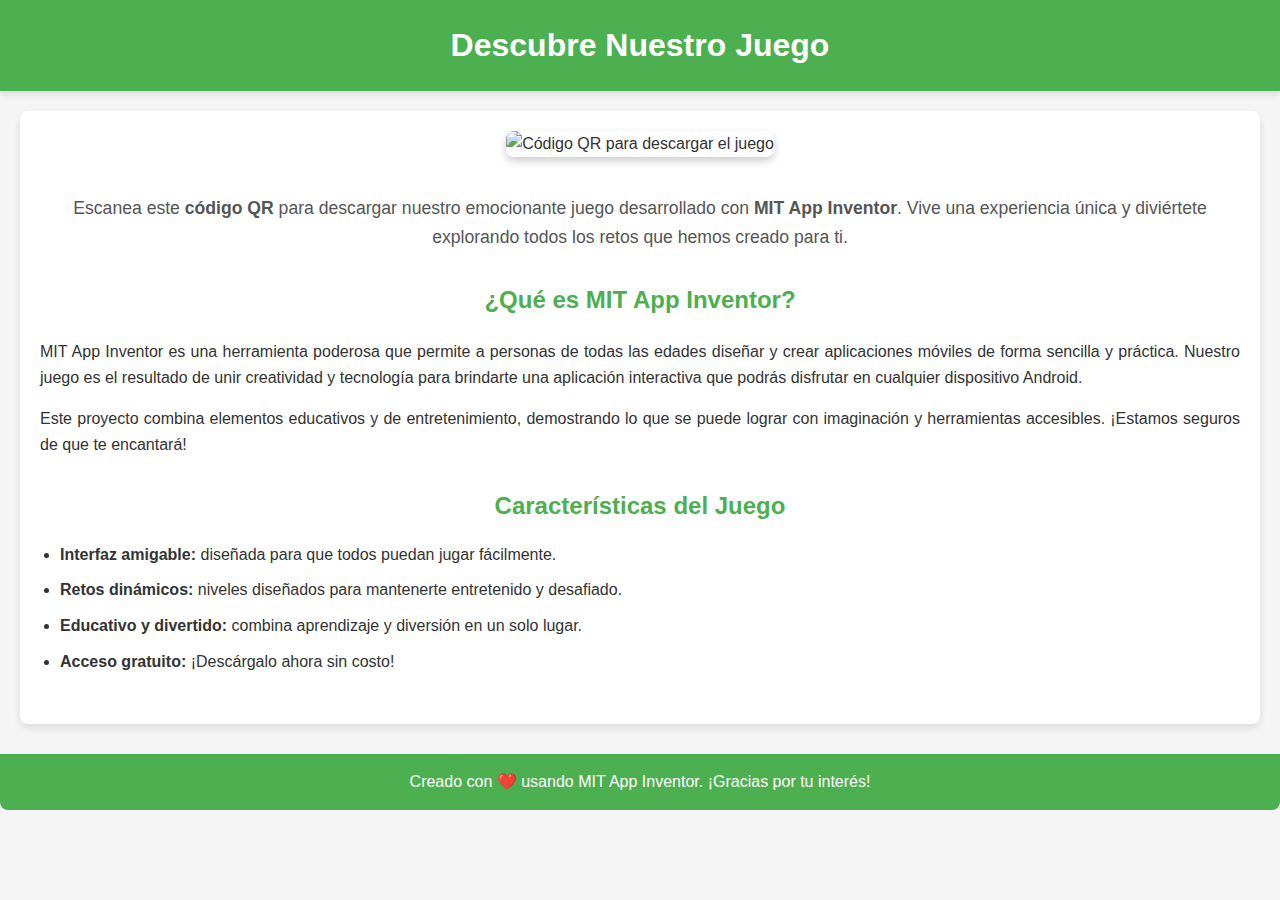
==== AppInventor.html @ b35ab266 "Nuevos" ====
<!DOCTYPE html>
<html lang="es">
<head>
    <meta charset="UTF-8">
    <meta name="viewport" content="width=device-width, initial-scale=1.0">
    <title>Juego MIT App Inventor</title>
    <link rel="stylesheet" href="AppInventor.css">
</head>
<body>
    <header class="header">
        <h1>Descubre Nuestro Juego</h1>
    </header>

    <main class="container">
        <section class="qr-section">
            <img src="imagenes/qr_code.png" alt="Código QR para descargar el juego" class="qr-image">
            <p class="qr-description">Escanea este <strong>código QR</strong> para descargar nuestro emocionante juego desarrollado con <strong>MIT App Inventor</strong>. Vive una experiencia única y diviértete explorando todos los retos que hemos creado para ti.</p>
        </section>

        <section class="info-section">
            <h2>¿Qué es MIT App Inventor?</h2>
            <p>
                MIT App Inventor es una herramienta poderosa que permite a personas de todas las edades diseñar y crear aplicaciones móviles de forma sencilla y práctica. Nuestro juego es el resultado de unir creatividad y tecnología para brindarte una aplicación interactiva que podrás disfrutar en cualquier dispositivo Android.
            </p>
            <p>
                Este proyecto combina elementos educativos y de entretenimiento, demostrando lo que se puede lograr con imaginación y herramientas accesibles. ¡Estamos seguros de que te encantará!
            </p>
        </section>

        <section class="features-section">
            <h2>Características del Juego</h2>
            <ul>
                <li><strong>Interfaz amigable:</strong> diseñada para que todos puedan jugar fácilmente.</li>
                <li><strong>Retos dinámicos:</strong> niveles diseñados para mantenerte entretenido y desafiado.</li>
                <li><strong>Educativo y divertido:</strong> combina aprendizaje y diversión en un solo lugar.</li>
                <li><strong>Acceso gratuito:</strong> ¡Descárgalo ahora sin costo!</li>
            </ul>
        </section>
    </main>

    <footer class="footer">
        <p>Creado con ❤️ usando MIT App Inventor. ¡Gracias por tu interés!</p>
    </footer>
</body>
</html>
---- AppInventor.css ----
/* styles.css */

/* Configuración general */
body {
    font-family: 'Arial', sans-serif;
    margin: 0;
    padding: 0;
    background-color: #f5f5f5;
    color: #333;
    line-height: 1.6;
}

header {
    background-color: #4CAF50;
    color: white;
    padding: 20px;
    text-align: center;
    box-shadow: 0 4px 6px rgba(0, 0, 0, 0.1);
}

header h1 {
    margin: 0;
}

.container {
    max-width: 1200px;
    margin: 20px auto;
    padding: 20px;
    background: white;
    border-radius: 8px;
    box-shadow: 0 4px 8px rgba(0, 0, 0, 0.1);
}

/* Sección del QR */
.qr-section {
    text-align: center;
    margin-bottom: 30px;
}

.qr-image {
    max-width: 300px;
    width: 100%;
    margin-bottom: 20px;
    border-radius: 8px;
    box-shadow: 0 4px 8px rgba(0, 0, 0, 0.2);
}

.qr-description {
    font-size: 1.1rem;
    color: #555;
}

/* Sección de información */
.info-section {
    margin-bottom: 30px;
}

.info-section h2 {
    color: #4CAF50;
    text-align: center;
}

.info-section p {
    text-align: justify;
    margin-bottom: 15px;
    font-size: 1rem;
}

/* Sección de características */
.features-section {
    margin-bottom: 30px;
}

.features-section h2 {
    color: #4CAF50;
    text-align: center;
    margin-bottom: 15px;
}

.features-section ul {
    list-style-type: disc;
    padding-left: 20px;
}

.features-section li {
    margin-bottom: 10px;
    font-size: 1rem;
    color: #333;
}

/* Footer */
.footer {
    text-align: center;
    padding: 15px;
    background-color: #4CAF50;
    color: white;
    margin-top: 30px;
    border-radius: 0 0 8px 8px;
}

.footer p {
    margin: 0;
}
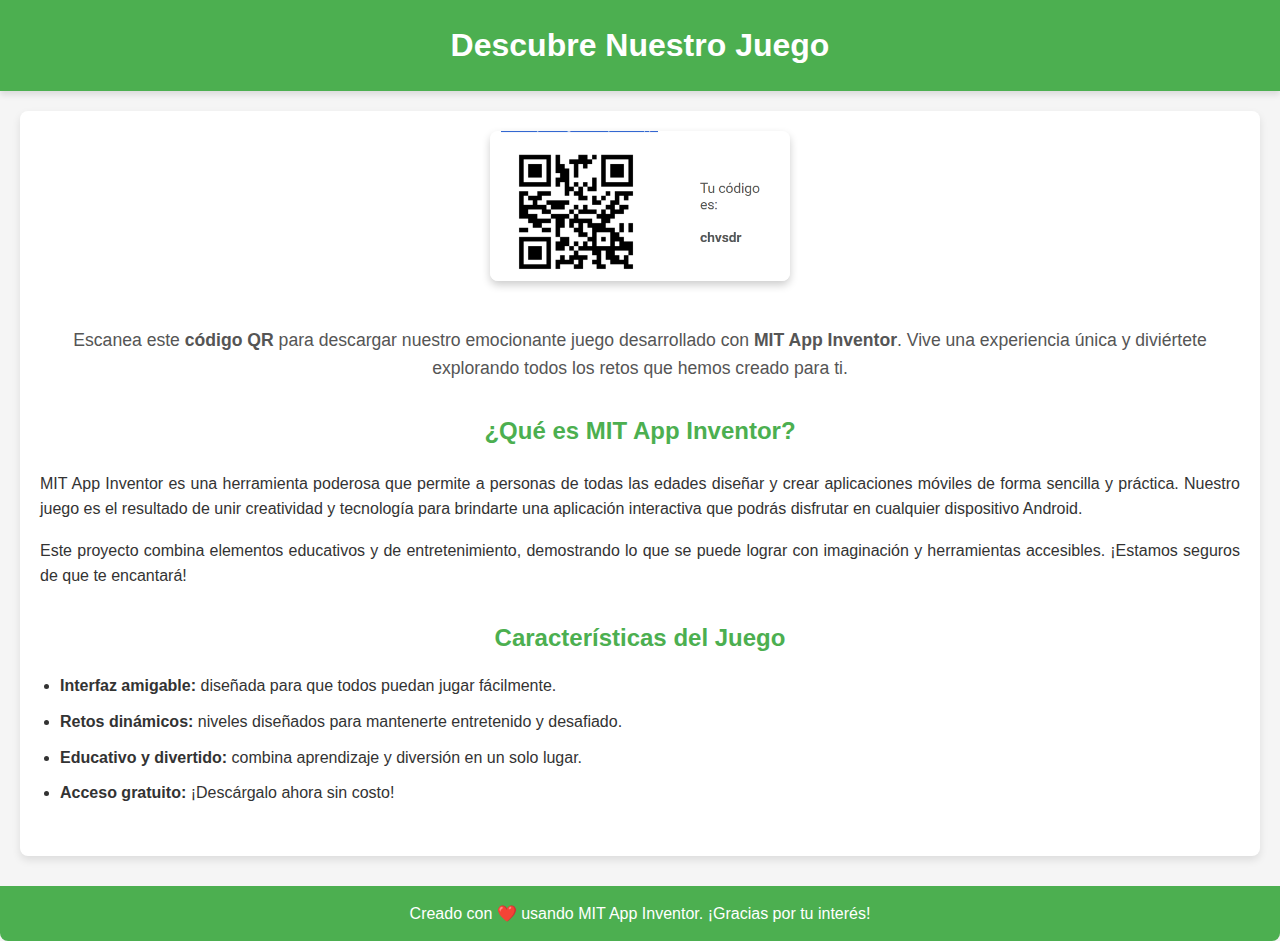
==== commit 1886a88a: "aaa" ====
--- a/AppInventor.html
+++ b/AppInventor.html
@@ -13,7 +13,7 @@
 
     <main class="container">
         <section class="qr-section">
-            <img src="imagenes/qr_code.png" alt="Código QR para descargar el juego" class="qr-image">
+            <img src="imagenes/Appinventor.png" alt="Código QR para descargar el juego" class="qr-image">
             <p class="qr-description">Escanea este <strong>código QR</strong> para descargar nuestro emocionante juego desarrollado con <strong>MIT App Inventor</strong>. Vive una experiencia única y diviértete explorando todos los retos que hemos creado para ti.</p>
         </section>
 
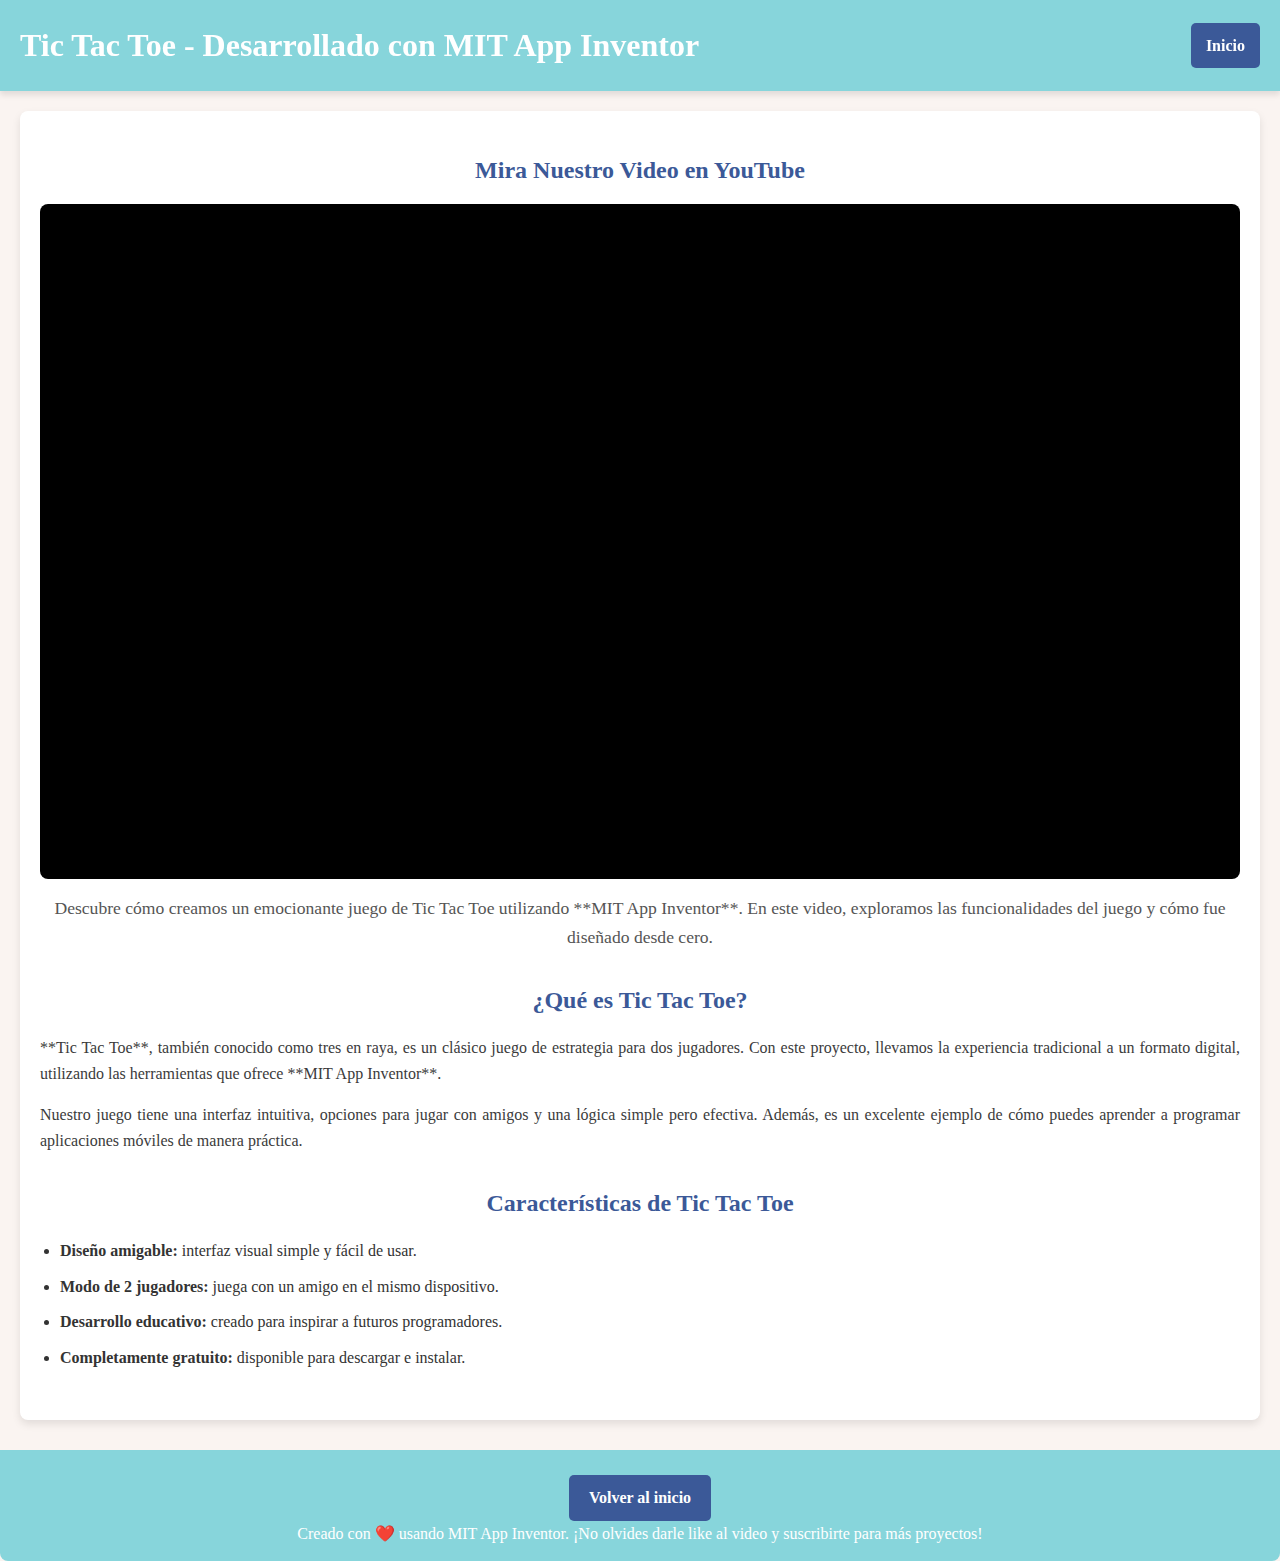
==== commit 09203588: "Nuevo" ====
--- a/AppInventor.html
+++ b/AppInventor.html
@@ -3,43 +3,54 @@
 <head>
     <meta charset="UTF-8">
     <meta name="viewport" content="width=device-width, initial-scale=1.0">
-    <title>Juego MIT App Inventor</title>
+    <title>Tic Tac Toe - MIT App Inventor</title>
     <link rel="stylesheet" href="AppInventor.css">
 </head>
 <body>
     <header class="header">
-        <h1>Descubre Nuestro Juego</h1>
+        <h1>Tic Tac Toe - Desarrollado con MIT App Inventor</h1>
+        <a href="index.html" class="btn-top-home">Inicio</a>
     </header>
 
     <main class="container">
-        <section class="qr-section">
-            <img src="imagenes/Appinventor.png" alt="Código QR para descargar el juego" class="qr-image">
-            <p class="qr-description">Escanea este <strong>código QR</strong> para descargar nuestro emocionante juego desarrollado con <strong>MIT App Inventor</strong>. Vive una experiencia única y diviértete explorando todos los retos que hemos creado para ti.</p>
+        <section class="video-section">
+            <h2>Mira Nuestro Video en YouTube</h2>
+            <div class="video-wrapper">
+                <iframe 
+                    src="https://www.youtube.com/embed/RIENP8Ba4T0" 
+                    title="Tic Tac Toe - Juego desarrollado con MIT App Inventor"
+                    frameborder="0" 
+                    allow="accelerometer; autoplay; clipboard-write; encrypted-media; gyroscope; picture-in-picture"
+                    allowfullscreen>
+                </iframe>
+            </div>
+            <p class="video-description">Descubre cómo creamos un emocionante juego de Tic Tac Toe utilizando **MIT App Inventor**. En este video, exploramos las funcionalidades del juego y cómo fue diseñado desde cero.</p>
         </section>
 
         <section class="info-section">
-            <h2>¿Qué es MIT App Inventor?</h2>
+            <h2>¿Qué es Tic Tac Toe?</h2>
             <p>
-                MIT App Inventor es una herramienta poderosa que permite a personas de todas las edades diseñar y crear aplicaciones móviles de forma sencilla y práctica. Nuestro juego es el resultado de unir creatividad y tecnología para brindarte una aplicación interactiva que podrás disfrutar en cualquier dispositivo Android.
+                **Tic Tac Toe**, también conocido como tres en raya, es un clásico juego de estrategia para dos jugadores. Con este proyecto, llevamos la experiencia tradicional a un formato digital, utilizando las herramientas que ofrece **MIT App Inventor**.
             </p>
             <p>
-                Este proyecto combina elementos educativos y de entretenimiento, demostrando lo que se puede lograr con imaginación y herramientas accesibles. ¡Estamos seguros de que te encantará!
+                Nuestro juego tiene una interfaz intuitiva, opciones para jugar con amigos y una lógica simple pero efectiva. Además, es un excelente ejemplo de cómo puedes aprender a programar aplicaciones móviles de manera práctica.
             </p>
         </section>
 
         <section class="features-section">
-            <h2>Características del Juego</h2>
+            <h2>Características de Tic Tac Toe</h2>
             <ul>
-                <li><strong>Interfaz amigable:</strong> diseñada para que todos puedan jugar fácilmente.</li>
-                <li><strong>Retos dinámicos:</strong> niveles diseñados para mantenerte entretenido y desafiado.</li>
-                <li><strong>Educativo y divertido:</strong> combina aprendizaje y diversión en un solo lugar.</li>
-                <li><strong>Acceso gratuito:</strong> ¡Descárgalo ahora sin costo!</li>
+                <li><strong>Diseño amigable:</strong> interfaz visual simple y fácil de usar.</li>
+                <li><strong>Modo de 2 jugadores:</strong> juega con un amigo en el mismo dispositivo.</li>
+                <li><strong>Desarrollo educativo:</strong> creado para inspirar a futuros programadores.</li>
+                <li><strong>Completamente gratuito:</strong> disponible para descargar e instalar.</li>
             </ul>
         </section>
     </main>
 
     <footer class="footer">
-        <p>Creado con ❤️ usando MIT App Inventor. ¡Gracias por tu interés!</p>
+        <a href="index.html" class="btn-home">Volver al inicio</a>
+        <p>Creado con ❤️ usando MIT App Inventor. ¡No olvides darle like al video y suscribirte para más proyectos!</p>
     </footer>
 </body>
 </html>
--- a/AppInventor.css
+++ b/AppInventor.css
@@ -1,17 +1,34 @@
 /* styles.css */
 
 /* Configuración general */
+/* Botón de volver al inicio */
+.btn-home {
+    display: inline-block;
+    margin-top: 10px;
+    padding: 10px 20px;
+    background-color: #3b5998;
+    color: white;
+    text-decoration: none;
+    border-radius: 5px;
+    font-weight: bold;
+    transition: background-color 0.3s ease;
+}
+
+.btn-home:hover {
+    background-color: #2d4373;
+}
+
 body {
     font-family: 'Arial', sans-serif;
     margin: 0;
     padding: 0;
-    background-color: #f5f5f5;
+    background-color: #f9f9f9;
     color: #333;
     line-height: 1.6;
 }
 
 header {
-    background-color: #4CAF50;
+    background-color: #3b5998;
     color: white;
     padding: 20px;
     text-align: center;
@@ -31,21 +48,38 @@
     box-shadow: 0 4px 8px rgba(0, 0, 0, 0.1);
 }
 
-/* Sección del QR */
-.qr-section {
+/* Sección del video */
+.video-section {
     text-align: center;
     margin-bottom: 30px;
 }
 
-.qr-image {
-    max-width: 300px;
-    width: 100%;
-    margin-bottom: 20px;
-    border-radius: 8px;
-    box-shadow: 0 4px 8px rgba(0, 0, 0, 0.2);
+.video-section h2 {
+    color: #3b5998;
+    margin-bottom: 15px;
 }
 
-.qr-description {
+.video-wrapper {
+    position: relative;
+    padding-bottom: 56.25%; /* 16:9 Aspect Ratio */
+    height: 0;
+    overflow: hidden;
+    max-width: 100%;
+    background: #000;
+    border-radius: 8px;
+}
+
+.video-wrapper iframe {
+    position: absolute;
+    top: 0;
+    left: 0;
+    width: 100%;
+    height: 100%;
+    border: none;
+}
+
+.video-description {
+    margin-top: 15px;
     font-size: 1.1rem;
     color: #555;
 }
@@ -56,8 +90,9 @@
 }
 
 .info-section h2 {
-    color: #4CAF50;
+    color: #3b5998;
     text-align: center;
+    margin-bottom: 15px;
 }
 
 .info-section p {
@@ -72,7 +107,7 @@
 }
 
 .features-section h2 {
-    color: #4CAF50;
+    color: #3b5998;
     text-align: center;
     margin-bottom: 15px;
 }
@@ -92,7 +127,7 @@
 .footer {
     text-align: center;
     padding: 15px;
-    background-color: #4CAF50;
+    background-color: #87d5db;
     color: white;
     margin-top: 30px;
     border-radius: 0 0 8px 8px;
@@ -101,3 +136,40 @@
 .footer p {
     margin: 0;
 }
+
+/* Botón en el header */
+.header {
+    display: flex;
+    justify-content: space-between;
+    align-items: center;
+    padding: 20px;
+    background-color: #87d5db;
+    color: #fff;
+    position: sticky;
+    top: 0;
+    z-index: 1000;
+}
+
+.btn-top-home {
+    padding: 10px 15px;
+    background-color: #3b5998;
+    color: #fff;
+    text-decoration: none;
+    border-radius: 5px;
+    font-weight: bold;
+    transition: background-color 0.3s ease;
+}
+
+.btn-top-home:hover {
+    background-color: #2d4373;
+}
+
+/* Mantener el estilo del resto del contenido */
+body {
+    margin: 0;
+    font-family: 'Georgia', serif;
+    background-color: #faf4f1;
+    color: #3b3b3b;
+    line-height: 1.6;
+}
+
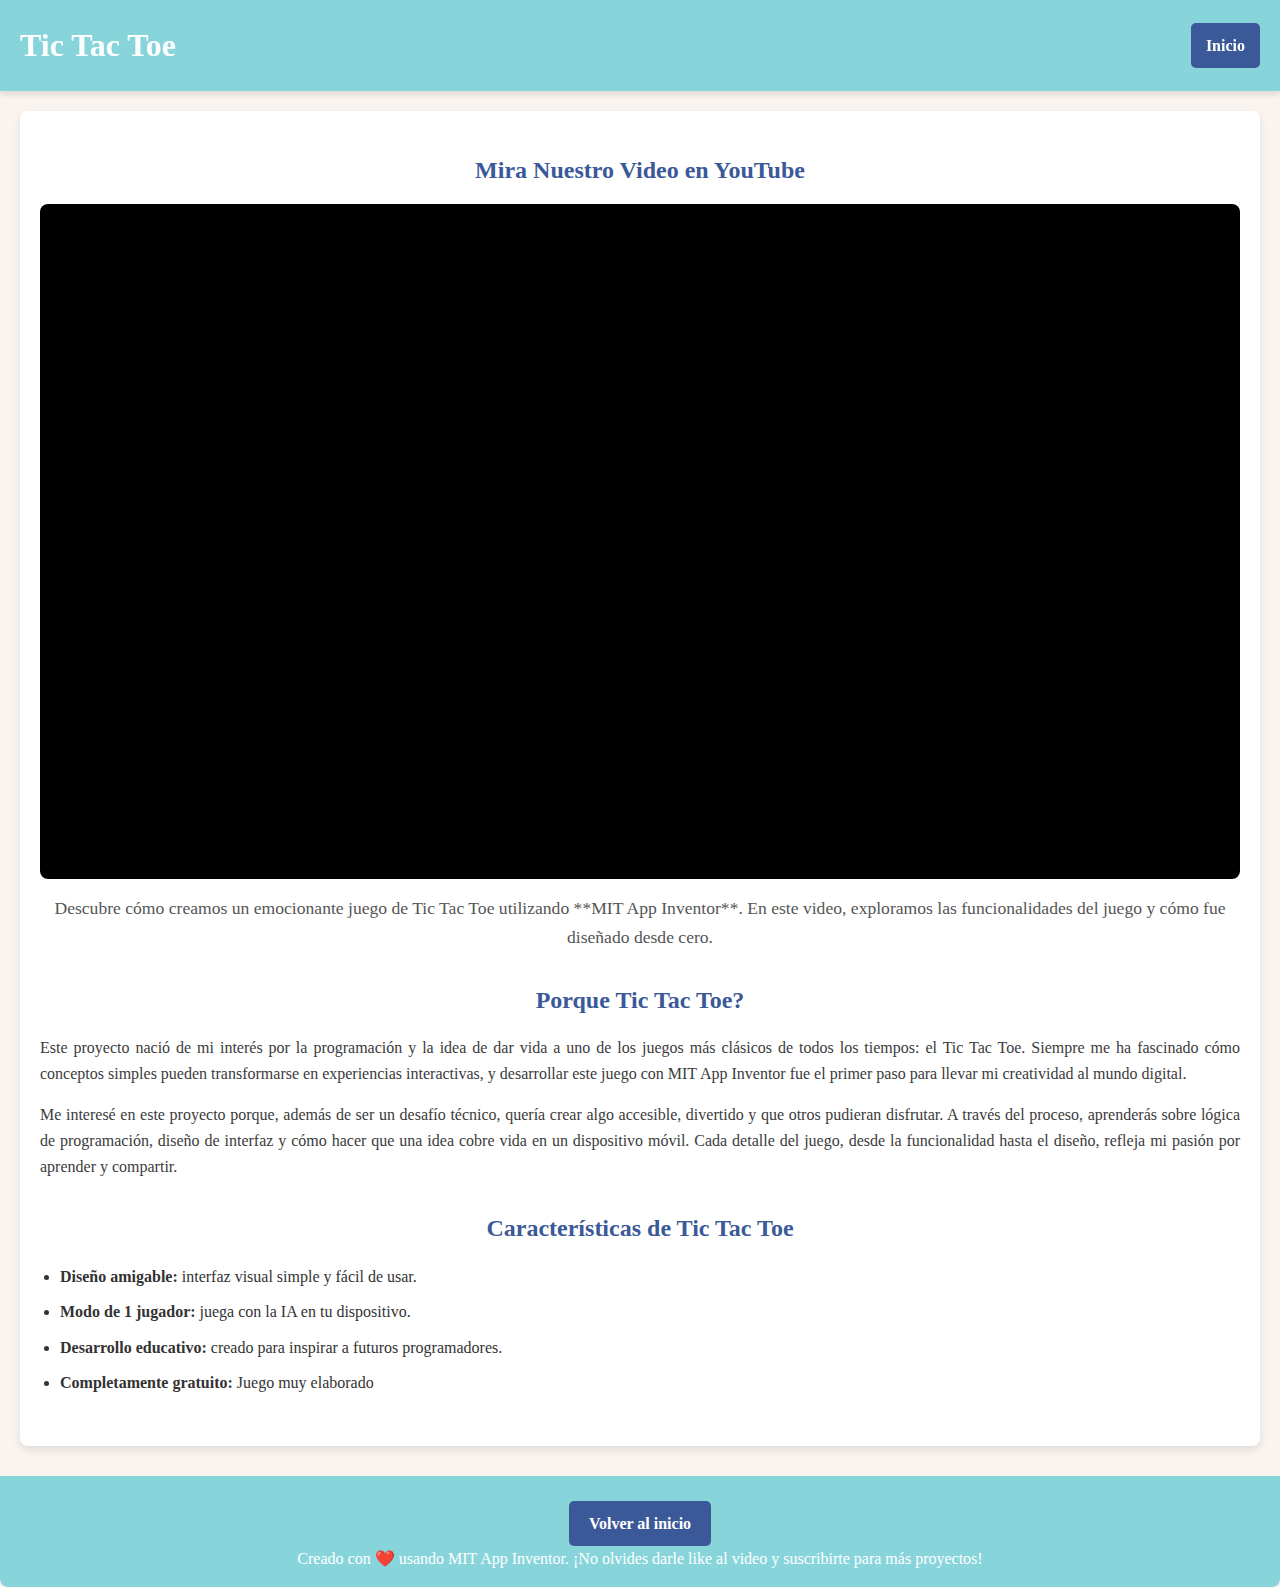
==== commit 5aed46cc: "Guar" ====
--- a/AppInventor.html
+++ b/AppInventor.html
@@ -8,7 +8,7 @@
 </head>
 <body>
     <header class="header">
-        <h1>Tic Tac Toe - Desarrollado con MIT App Inventor</h1>
+        <h1>Tic Tac Toe</h1>
         <a href="index.html" class="btn-top-home">Inicio</a>
     </header>
 
@@ -28,12 +28,14 @@
         </section>
 
         <section class="info-section">
-            <h2>¿Qué es Tic Tac Toe?</h2>
+            <h2>Porque Tic Tac Toe?</h2>
             <p>
-                **Tic Tac Toe**, también conocido como tres en raya, es un clásico juego de estrategia para dos jugadores. Con este proyecto, llevamos la experiencia tradicional a un formato digital, utilizando las herramientas que ofrece **MIT App Inventor**.
+                Este proyecto nació de mi interés por la programación y la idea de dar vida a uno de los juegos más clásicos de todos los tiempos: el Tic Tac Toe. Siempre me ha fascinado cómo conceptos simples pueden transformarse en experiencias interactivas, y desarrollar este juego con MIT App Inventor fue el primer paso para llevar mi creatividad al mundo digital.
+
             </p>
             <p>
-                Nuestro juego tiene una interfaz intuitiva, opciones para jugar con amigos y una lógica simple pero efectiva. Además, es un excelente ejemplo de cómo puedes aprender a programar aplicaciones móviles de manera práctica.
+                Me interesé en este proyecto porque, además de ser un desafío técnico, quería crear algo accesible, divertido y que otros pudieran disfrutar. A través del proceso, aprenderás sobre lógica de programación, diseño de interfaz y cómo hacer que una idea cobre vida en un dispositivo móvil. Cada detalle del juego, desde la funcionalidad hasta el diseño, refleja mi pasión por aprender y compartir.
+
             </p>
         </section>
 
@@ -41,9 +43,9 @@
             <h2>Características de Tic Tac Toe</h2>
             <ul>
                 <li><strong>Diseño amigable:</strong> interfaz visual simple y fácil de usar.</li>
-                <li><strong>Modo de 2 jugadores:</strong> juega con un amigo en el mismo dispositivo.</li>
+                <li><strong>Modo de 1 jugador:</strong> juega con la IA en tu dispositivo.</li>
                 <li><strong>Desarrollo educativo:</strong> creado para inspirar a futuros programadores.</li>
-                <li><strong>Completamente gratuito:</strong> disponible para descargar e instalar.</li>
+                <li><strong>Completamente gratuito:</strong> Juego muy elaborado</li>
             </ul>
         </section>
     </main>
